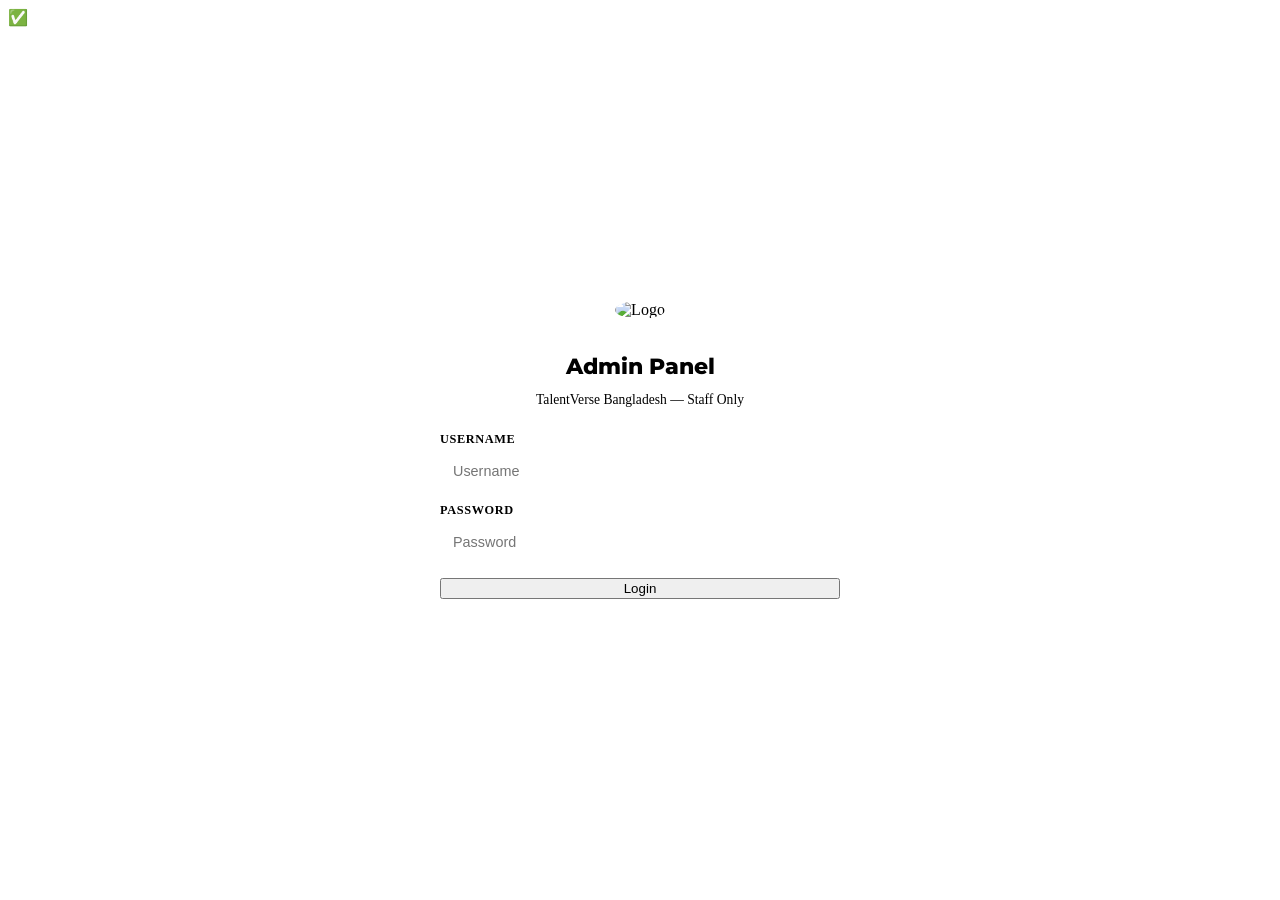
==== admin.html @ d0480eaf "Add files via upload" ====
<!DOCTYPE html>
<html lang="en">
<head>
<meta charset="UTF-8">
<meta name="viewport" content="width=device-width, initial-scale=1.0">
<title>Admin Panel — TalentVerse Bangladesh</title>
<link href="https://fonts.googleapis.com/css2?family=Montserrat:wght@400;600;700;800;900&family=Inter:wght@300;400;500;600;700&display=swap" rel="stylesheet">
<link rel="stylesheet" href="css/style.css">
<style>
/*===== ADMIN EXTRA CSS =====*/
#admin-wrap{position:fixed;inset:0;z-index:4000;display:flex;flex-direction:column;background:var(--bg)}
.adm-login{position:absolute;inset:0;z-index:5;display:flex;align-items:center;justify-content:center;background:radial-gradient(ellipse 70% 60% at 50% 40%,rgba(37,99,235,.12) 0%,transparent 70%),var(--bg)}
.adm-login.hidden{display:none}
.login-box{background:var(--card);border:1px solid var(--bdr2);border-radius:16px;padding:40px 36px;width:100%;max-width:400px;box-shadow:var(--glow);text-align:center}
@media(max-width:440px){.login-box{padding:28px 20px;margin:0 12px}}
.login-box img{width:68px;height:68px;border-radius:50%;object-fit:cover;border:3px solid var(--blue-br);margin-bottom:16px;background:#fff}
.login-box h2{font-family:Montserrat;font-size:1.35rem;font-weight:800;margin-bottom:5px}
.login-box .ls{color:var(--muted);font-size:.85rem;margin-bottom:24px}
.lbl{display:block;font-size:.77rem;font-weight:600;color:var(--muted);margin-bottom:6px;letter-spacing:.05em;text-align:left}
.inp{width:100%;background:var(--card2);border:1px solid var(--bdr);color:var(--txt);padding:10px 13px;border-radius:8px;font-size:.9rem;outline:none;transition:border-color .2s,box-shadow .2s;margin-bottom:14px}
.inp:focus{border-color:var(--blue-br);box-shadow:0 0 0 3px rgba(59,130,246,.13)}
.login-err{color:#f87171;font-size:.8rem;margin:-8px 0 10px;display:none;text-align:left}
.login-err.show{display:block}
.adm-shell{display:flex;flex:1;height:100%;overflow:hidden}
.adm-sb{width:220px;flex-shrink:0;background:var(--card);border-right:1px solid var(--bdr);display:flex;flex-direction:column;height:100%;overflow-y:auto;transition:transform .3s}
.adm-sb-head{padding:18px 16px 14px;border-bottom:1px solid var(--bdr);display:flex;align-items:center;gap:10px}
.adm-sb-head img{width:36px;height:36px;border-radius:50%;object-fit:cover;background:#fff}
.adm-sb-head span{font-family:Montserrat;font-size:.88rem;font-weight:800}
.adm-nav{flex:1;padding:14px 10px;overflow-y:auto}
.adm-ns{font-size:.62rem;letter-spacing:.15em;text-transform:uppercase;color:var(--muted);font-weight:700;padding:0 8px;margin:16px 0 5px}
.adm-ns:first-child{margin-top:0}
.adm-nb{display:flex;align-items:center;gap:9px;width:100%;background:none;border:none;color:var(--muted);padding:9px 10px;border-radius:7px;cursor:pointer;font-size:.85rem;font-weight:500;transition:background .15s,color .15s;text-align:left;white-space:nowrap}
.adm-nb:hover,.adm-nb.active{background:rgba(59,130,246,.1);color:var(--txt)}
.adm-nb.active{color:var(--blue-br)}
.adm-nb .ico{width:17px;text-align:center}
.adm-sb-footer{padding:14px 10px;border-top:1px solid var(--bdr);display:flex;gap:8px;flex-shrink:0}
.adm-sb-footer button{flex:1;background:none;border:1px solid var(--bdr);color:var(--muted);padding:8px 4px;border-radius:7px;cursor:pointer;font-size:.78rem;font-weight:600;transition:background .15s,color .15s}
.adm-sb-footer button:hover{background:rgba(59,130,246,.08);color:var(--txt)}
.adm-sb-footer .lb-btn:hover{background:rgba(239,68,68,.08);color:#f87171;border-color:rgba(239,68,68,.28)}
.sb-overlay{display:none;position:fixed;inset:0;z-index:4001;background:rgba(0,0,0,.5)}
.sb-overlay.open{display:block}
.adm-main{flex:1;overflow-y:auto;display:flex;flex-direction:column}
.adm-topbar{display:flex;align-items:center;gap:12px;padding:16px 20px;border-bottom:1px solid var(--bdr);background:var(--card);flex-shrink:0;flex-wrap:wrap}
.menu-toggle-btn{background:none;border:1px solid var(--bdr);color:var(--txt);padding:7px 10px;border-radius:7px;cursor:pointer;font-size:1rem;flex-shrink:0;display:none}
.adm-page-title{font-family:Montserrat;font-size:1.2rem;font-weight:800;flex:1}
.add-btn{background:linear-gradient(135deg,var(--blue),var(--blue-dk));color:#fff;border:none;padding:9px 18px;border-radius:7px;font-size:.83rem;font-weight:700;cursor:pointer;display:flex;align-items:center;gap:7px;box-shadow:var(--glow);transition:opacity .2s;white-space:nowrap;flex-shrink:0}
.add-btn:hover{opacity:.85}
.save-btn{background:linear-gradient(135deg,#16a34a,#15803d);color:#fff;border:none;padding:9px 18px;border-radius:7px;font-size:.83rem;font-weight:700;cursor:pointer;white-space:nowrap;flex-shrink:0}
.save-btn:hover{opacity:.85}
.adm-sec{display:none;padding:20px;flex:1}
.adm-sec.active{display:block}
.stats-row{display:grid;grid-template-columns:repeat(auto-fill,minmax(160px,1fr));gap:14px;margin-bottom:22px}
.stat-card{background:var(--card);border:1px solid var(--bdr);border-radius:var(--r2);padding:18px}
.stat-card .sl{font-size:.68rem;color:var(--muted);text-transform:uppercase;letter-spacing:.1em;font-weight:600;margin-bottom:7px}
.stat-card .sv{font-family:Montserrat;font-size:1.9rem;font-weight:800;color:var(--blue-br)}
.tbl-wrap{background:var(--card);border:1px solid var(--bdr);border-radius:var(--r);overflow:hidden;overflow-x:auto}
.tbl{width:100%;border-collapse:collapse;min-width:500px}
.tbl th{background:var(--card2);color:var(--muted);font-size:.68rem;font-weight:700;letter-spacing:.1em;text-transform:uppercase;padding:11px 14px;text-align:left;border-bottom:1px solid var(--bdr);white-space:nowrap}
.tbl td{padding:13px 14px;border-bottom:1px solid var(--bdr);font-size:.85rem;color:var(--txt);vertical-align:middle}
.tbl tr:last-child td{border-bottom:none}
.tbl tr:hover td{background:rgba(59,130,246,.03)}
.thumb{width:46px;height:34px;object-fit:cover;border-radius:5px;border:1px solid var(--bdr)}
.tbl-acts{display:flex;gap:7px}
.tbl-acts button{background:none;border:1px solid var(--bdr);color:var(--muted);padding:5px 11px;border-radius:5px;cursor:pointer;font-size:.75rem;font-weight:600;transition:background .15s,color .15s;white-space:nowrap}
.tbl-acts .e-btn:hover{background:rgba(59,130,246,.1);color:var(--blue-br);border-color:var(--bdr2)}
.tbl-acts .d-btn:hover{background:rgba(239,68,68,.1);color:#f87171;border-color:rgba(239,68,68,.28)}
.bs{padding:3px 9px;border-radius:4px;font-size:.68rem;font-weight:700;letter-spacing:.05em}
.bs-active{background:rgba(34,197,94,.14);color:#4ade80;border:1px solid rgba(34,197,94,.22)}
.bs-upcoming{background:rgba(59,130,246,.14);color:#60a5fa;border:1px solid rgba(59,130,246,.22)}
.bs-past{background:rgba(107,114,128,.14);color:#9ca3af;border:1px solid rgba(107,114,128,.18)}
.empty-row td{text-align:center;color:var(--muted);padding:32px!important}
.he-grid{display:grid;grid-template-columns:1fr 1fr;gap:20px}
@media(max-width:640px){.he-grid{grid-template-columns:1fr}}
.set-wrap{max-width:480px}
.fm-ov{position:fixed;inset:0;z-index:6000;background:rgba(0,0,0,.8);backdrop-filter:blur(6px);display:flex;align-items:center;justify-content:center;padding:16px;opacity:0;pointer-events:none;transition:opacity .2s}
.fm-ov.open{opacity:1;pointer-events:all}
.fm{background:var(--card);border:1px solid var(--bdr2);border-radius:15px;width:100%;max-width:620px;max-height:93vh;overflow-y:auto;transform:translateY(18px);transition:transform .2s;padding:28px}
@media(max-width:500px){.fm{padding:18px 14px;border-radius:10px}}
.fm-ov.open .fm{transform:translateY(0)}
.fm-head{display:flex;align-items:center;justify-content:space-between;margin-bottom:20px}
.fm-head h3{font-family:Montserrat;font-size:1.1rem;font-weight:800}
.fm-head button{background:none;border:none;color:var(--muted);font-size:1.25rem;cursor:pointer;line-height:1}
.f-row{display:grid;grid-template-columns:1fr 1fr;gap:14px}
@media(max-width:460px){.f-row{grid-template-columns:1fr}}
.fg{margin-bottom:15px}
.fg label{display:block;font-size:.76rem;font-weight:600;color:var(--muted);margin-bottom:6px;letter-spacing:.04em}
.fi{width:100%;background:var(--card2);border:1px solid var(--bdr);color:var(--txt);padding:10px 13px;border-radius:8px;font-size:.88rem;outline:none;transition:border-color .2s,box-shadow .2s}
.fi:focus{border-color:var(--blue-br);box-shadow:0 0 0 3px rgba(59,130,246,.12)}
textarea.fi{min-height:90px;resize:vertical}
select.fi{cursor:pointer}
.fm-foot{display:flex;gap:10px;justify-content:flex-end;margin-top:20px}
.fc-btn{background:none;border:1px solid var(--bdr);color:var(--muted);padding:10px 20px;border-radius:8px;font-size:.87rem;font-weight:600;cursor:pointer;transition:background .15s}
.fc-btn:hover{background:rgba(255,255,255,.04);color:var(--txt)}
.fs-btn{background:linear-gradient(135deg,var(--blue),var(--blue-dk));color:#fff;border:none;padding:10px 26px;border-radius:8px;font-size:.87rem;font-weight:700;cursor:pointer}
.up-area{border:2px dashed var(--bdr2);border-radius:9px;padding:22px;text-align:center;cursor:pointer;transition:background .2s,border-color .2s;background:rgba(59,130,246,.03)}
.up-area:hover{background:rgba(59,130,246,.07);border-color:var(--blue-br)}
.up-area .up-ico{font-size:2rem;margin-bottom:6px}
.up-area p{font-size:.82rem;color:var(--muted)}
.up-prev{margin-top:12px}
.up-prev img,.up-prev video{max-height:110px;border-radius:7px;border:1px solid var(--bdr)}
@media(max-width:700px){
  .adm-sb{position:fixed;left:0;top:0;bottom:0;z-index:4002;transform:translateX(-100%);width:220px}
  .adm-sb.open{transform:translateX(0)}
  .menu-toggle-btn{display:block}
  .adm-sec{padding:14px}
  .adm-topbar{padding:12px 14px}
}
@media(min-width:701px){.sb-overlay{display:none!important}}
</style>
</head>
<body>

<div id="admin-wrap">

  <!-- LOGIN -->
  <div class="adm-login" id="adm-login">
    <div class="login-box">
      <img src="assets/logo.jpg" alt="Logo">
      <h2>Admin Panel</h2>
      <p class="ls">TalentVerse Bangladesh — Staff Only</p>
      <label class="lbl">USERNAME</label>
      <input class="inp" type="text" id="lu" placeholder="Username"
        onkeydown="if(event.key==='Enter')doLogin()">
      <label class="lbl">PASSWORD</label>
      <input class="inp" type="password" id="lp" placeholder="Password"
        onkeydown="if(event.key==='Enter')doLogin()">
      <div class="login-err" id="lerr">Incorrect username or password.</div>
      <button class="btn-pri" style="width:100%;margin-top:4px;" onclick="doLogin()">
        Login
      </button>
    </div>
  </div>

  <!-- SHELL -->
  <div class="adm-shell" id="adm-shell" style="display:none;">

    <!-- Sidebar Overlay -->
    <div class="sb-overlay" id="sb-ov" onclick="closeSidebar()"></div>

    <!-- Sidebar -->
    <div class="adm-sb" id="adm-sb">
      <div class="adm-sb-head">
        <img src="assets/logo.jpg" alt="Logo">
        <span>TalentVerse</span>
      </div>
      <nav class="adm-nav">
        <div class="adm-ns">Overview</div>
        <button class="adm-nb active" data-sec="dash" onclick="goSec(this)">
          <span class="ico">📊</span>Dashboard
        </button>
        <div class="adm-ns">Content</div>
        <button class="adm-nb" data-sec="home-ed" onclick="goSec(this)">
          <span class="ico">🏠</span>Home Page
        </button>
        <button class="adm-nb" data-sec="olymp-adm" onclick="goSec(this)">
          <span class="ico">🏆</span>Olympiads
        </button>
        <button class="adm-nb" data-sec="gal-adm" onclick="goSec(this)">
          <span class="ico">📷</span>Gallery
        </button>
        <button class="adm-nb" data-sec="news-adm" onclick="goSec(this)">
          <span class="ico">📰</span>News
        </button>
        <div class="adm-ns">Settings</div>
        <button class="adm-nb" data-sec="set-adm" onclick="goSec(this)">
          <span class="ico">⚙️</span>Settings
        </button>
      </nav>
      <div class="adm-sb-footer">
        <button onclick="closeAdmin()">← Site</button>
        <button class="lb-btn" onclick="doLogout()">Logout</button>
      </div>
    </div>

    <!-- Main -->
    <div class="adm-main">

      <!-- Topbar -->
      <div class="adm-topbar" id="adm-topbar">
        <button class="menu-toggle-btn" onclick="openSidebar()">☰</button>
        <span class="adm-page-title" id="adm-ptitle">Dashboard</span>
        <div id="adm-topbar-actions"></div>
      </div>

      <!-- DASHBOARD -->
      <div class="adm-sec active" id="dash">
        <div class="stats-row" id="db-stats"></div>
        <div class="tbl-wrap">
          <table class="tbl">
            <thead>
              <tr>
                <th>Recent Olympiads</th>
                <th>Status</th>
                <th>Date</th>
              </tr>
            </thead>
            <tbody id="db-recent"></tbody>
          </table>
        </div>
      </div>

      <!-- HOME EDITOR -->
      <div class="adm-sec" id="home-ed">
        <div class="he-grid">
          <div>
            <div class="fg"><label>Hero Badge Text</label><input class="fi" id="he-badge" placeholder="Bangladesh's Premier Olympiad Hub"></div>
            <div class="fg"><label>Hero Title — wrap blue text in [brackets]</label><input class="fi" id="he-title" placeholder="Where [Talent] Meets Opportunity"></div>
            <div class="fg"><label>Hero Subtitle</label><textarea class="fi" id="he-sub"></textarea></div>
            <div class="fg"><label>Button 1 Text</label><input class="fi" id="he-b1" placeholder="Explore Olympiads"></div>
            <div class="fg"><label>Button 2 Text</label><input class="fi" id="he-b2" placeholder="Learn More"></div>
            <div class="fg"><label>Olympiads Section Description</label><textarea class="fi" id="he-odesc"></textarea></div>
          </div>
          <div>
            <div class="fg"><label>Stat 1 Number</label><input class="fi" id="he-s1n" placeholder="50+"></div>
            <div class="fg"><label>Stat 1 Label</label><input class="fi" id="he-s1l" placeholder="Olympiads Listed"></div>
            <div class="fg"><label>Stat 2 Number</label><input class="fi" id="he-s2n" placeholder="10K+"></div>
            <div class="fg"><label>Stat 2 Label</label><input class="fi" id="he-s2l" placeholder="Students Reached"></div>
            <div class="fg"><label>Stat 3 Number</label><input class="fi" id="he-s3n" placeholder="64"></div>
            <div class="fg"><label>Stat 3 Label</label><input class="fi" id="he-s3l" placeholder="Districts Covered"></div>
            <div class="fg"><label>About Quote</label><textarea class="fi" id="he-quote"></textarea></div>
            <div class="fg"><label>Footer Description</label><textarea class="fi" id="he-fdesc"></textarea></div>
            <div class="fg"><label>Footer Email</label><input class="fi" id="he-femail" placeholder="info@talentversebd.org"></div>
            <div class="fg"><label>Footer Phone</label><input class="fi" id="he-fphone" placeholder="+880 1700-000000"></div>
            <div class="fg"><label>Footer Address</label><input class="fi" id="he-faddr" placeholder="Dhaka, Bangladesh"></div>
          </div>
        </div>
      </div>

      <!-- OLYMPIADS -->
      <div class="adm-sec" id="olymp-adm">
        <div class="tbl-wrap">
          <table class="tbl">
            <thead>
              <tr>
                <th>Image</th>
                <th>Title</th>
                <th>Category</th>
                <th>Date</th>
                <th>Status</th>
                <th>Actions</th>
              </tr>
            </thead>
            <tbody id="otbl"></tbody>
          </table>
        </div>
      </div>

      <!-- GALLERY -->
      <div class="adm-sec" id="gal-adm">
        <div class="tbl-wrap">
          <table class="tbl">
            <thead>
              <tr>
                <th>Preview</th>
                <th>Caption</th>
                <th>Type</th>
                <th>Actions</th>
              </tr>
            </thead>
            <tbody id="gtbl"></tbody>
          </table>
        </div>
      </div>

      <!-- NEWS -->
      <div class="adm-sec" id="news-adm">
        <div class="tbl-wrap">
          <table class="tbl">
            <thead>
              <tr>
                <th>Headline</th>
                <th>Date</th>
                <th>Actions</th>
              </tr>
            </thead>
            <tbody id="ntbl"></tbody>
          </table>
        </div>
      </div>

      <!-- SETTINGS -->
      <div class="adm-sec" id="set-adm">
        <div class="set-wrap">
          <div class="fg">
            <label>Admin Username</label>
            <input class="fi" id="set-u" placeholder="admin">
          </div>
          <div class="fg">
            <label>New Password (leave blank to keep current)</label>
            <input class="fi" type="password" id="set-p" placeholder="••••••••">
          </div>
          <div class="fg" style="margin-top:20px;padding-top:20px;border-top:1px solid var(--bdr);">
            <label style="color:#f87171;">Danger Zone</label>
            <button onclick="resetState()"
              style="background:rgba(239,68,68,.1);border:1px solid rgba(239,68,68,.3);color:#f87171;padding:10px 18px;border-radius:8px;cursor:pointer;font-size:.85rem;font-weight:600;margin-top:8px;">
              🗑️ Reset All Data
            </button>
          </div>
        </div>
      </div>

    </div><!-- adm-main -->
  </div><!-- adm-shell -->
</div><!-- admin-wrap -->

<!-- OLYMPIAD FORM -->
<div class="fm-ov" id="ofm" onclick="if(event.target===this)closeFM('ofm')">
  <div class="fm">
    <div class="fm-head">
      <h3 id="ofm-title">Add Olympiad</h3>
      <button onclick="closeFM('ofm')">✕</button>
    </div>
    <input type="hidden" id="of-eid">
    <div class="fg"><label>Title *</label><input class="fi" id="of-t" placeholder="e.g. Bangladesh Mathematical Olympiad 2026"></div>
    <div class="f-row">
      <div class="fg">
        <label>Category</label>
        <select class="fi" id="of-cat">
          <option>Mathematics</option>
          <option>Science</option>
          <option>Physics</option>
          <option>Chemistry</option>
          <option>Biology</option>
          <option>Astronomy</option>
          <option>Informatics/CS</option>
          <option>English</option>
          <option>General Knowledge</option>
          <option>Other</option>
        </select>
      </div>
      <div class="fg">
        <label>Status</label>
        <select class="fi" id="of-st">
          <option value="upcoming">Upcoming</option>
          <option value="active">Active</option>
          <option value="past">Past</option>
        </select>
      </div>
    </div>
    <div class="f-row">
      <div class="fg"><label>Event Date</label><input class="fi" type="date" id="of-dt"></div>
      <div class="fg"><label>Registration Deadline</label><input class="fi" type="date" id="of-rd"></div>
    </div>
    <div class="f-row">
      <div class="fg"><label>Venue</label><input class="fi" id="of-v" placeholder="e.g. Dhaka University"></div>
      <div class="fg"><label>Prize / Award</label><input class="fi" id="of-pr" placeholder="e.g. BDT 50,000 + Trophy"></div>
    </div>
    <div class="f-row">
      <div class="fg"><label>Eligibility</label><input class="fi" id="of-el" placeholder="e.g. Class 6–12"></div>
      <div class="fg"><label>Registration Fee</label><input class="fi" id="of-fe" placeholder="e.g. Free / BDT 200"></div>
    </div>
    <div class="fg"><label>Registration Link</label><input class="fi" id="of-rl" placeholder="https://..."></div>
    <div class="fg"><label>Short Description *</label><textarea class="fi" id="of-ds" placeholder="Brief summary shown on the card..."></textarea></div>
    <div class="fg"><label>Full Description</label><textarea class="fi" style="min-height:130px" id="of-fd" placeholder="Complete details, rules, schedule..."></textarea></div>
    <div class="fg">
      <label>Cover Image — paste URL or upload</label>
      <input class="fi" id="of-iu" placeholder="https://..." style="margin-bottom:10px;">
      <div class="up-area" onclick="document.getElementById('of-if').click()">
        <div class="up-ico">🖼️</div>
        <p>Tap to upload image from device</p>
        <input type="file" id="of-if" accept="image/*" style="display:none" onchange="prevOImg(this)">
      </div>
      <div class="up-prev" id="of-iprev"></div>
    </div>
    <div class="fm-foot">
      <button class="fc-btn" onclick="closeFM('ofm')">Cancel</button>
      <button class="fs-btn" onclick="saveOlympiad()">Save Olympiad</button>
    </div>
  </div>
</div>

<!-- GALLERY FORM -->
<div class="fm-ov" id="gfm" onclick="if(event.target===this)closeFM('gfm')">
  <div class="fm">
    <div class="fm-head">
      <h3 id="gfm-title">Add Media</h3>
      <button onclick="closeFM('gfm')">✕</button>
    </div>
    <input type="hidden" id="gf-eid">
    <div class="fg"><label>Caption</label><input class="fi" id="gf-cap" placeholder="Describe this photo/video..."></div>
    <div class="fg">
      <label>Type</label>
      <select class="fi" id="gf-type">
        <option value="image">Image</option>
        <option value="video">Video</option>
      </select>
    </div>
    <div class="fg"><label>URL (or upload below)</label><input class="fi" id="gf-url" placeholder="https://..."></div>
    <div class="fg">
      <label>Upload File</label>
      <div class="up-area" onclick="document.getElementById('gf-file').click()">
        <div class="up-ico">📁</div>
        <p>Tap to upload image or video from device</p>
        <input type="file" id="gf-file" accept="image/*,video/*" style="display:none" onchange="prevGFile(this)">
      </div>
      <div class="up-prev" id="gf-prev"></div>
    </div>
    <div class="fm-foot">
      <button class="fc-btn" onclick="closeFM('gfm')">Cancel</button>
      <button class="fs-btn" onclick="saveGallery()">Save Media</button>
    </div>
  </div>
</div>

<!-- NEWS FORM -->
<div class="fm-ov" id="nfm" onclick="if(event.target===this)closeFM('nfm')">
  <div class="fm">
    <div class="fm-head">
      <h3 id="nfm-title">Add News</h3>
      <button onclick="closeFM('nfm')">✕</button>
    </div>
    <input type="hidden" id="nf-eid">
    <div class="fg"><label>Headline *</label><input class="fi" id="nf-t" placeholder="News headline..."></div>
    <div class="fg"><label>Date</label><input class="fi" type="date" id="nf-d"></div>
    <div class="fg"><label>Body *</label><textarea class="fi" style="min-height:120px" id="nf-b" placeholder="Full news content..."></textarea></div>
    <div class="fm-foot">
      <button class="fc-btn" onclick="closeFM('nfm')">Cancel</button>
      <button class="fs-btn" onclick="saveNews()">Save News</button>
    </div>
  </div>
</div>

<!-- TOAST -->
<div class="toast" id="toast">
  <span id="t-ico">✅</span>
  <span class="toast-msg" id="t-msg"></span>
</div>

<!-- SCRIPTS -->
<script src="js/data.js"></script>
<script src="js/render.js"></script>
<script src="js/admin.js"></script>
<script src="js/main.js"></script>
<script>
  // Init admin page
  document.addEventListener('DOMContentLoaded', () => {
    checkAdminAuth();
  });
</script>

</body>
</html>
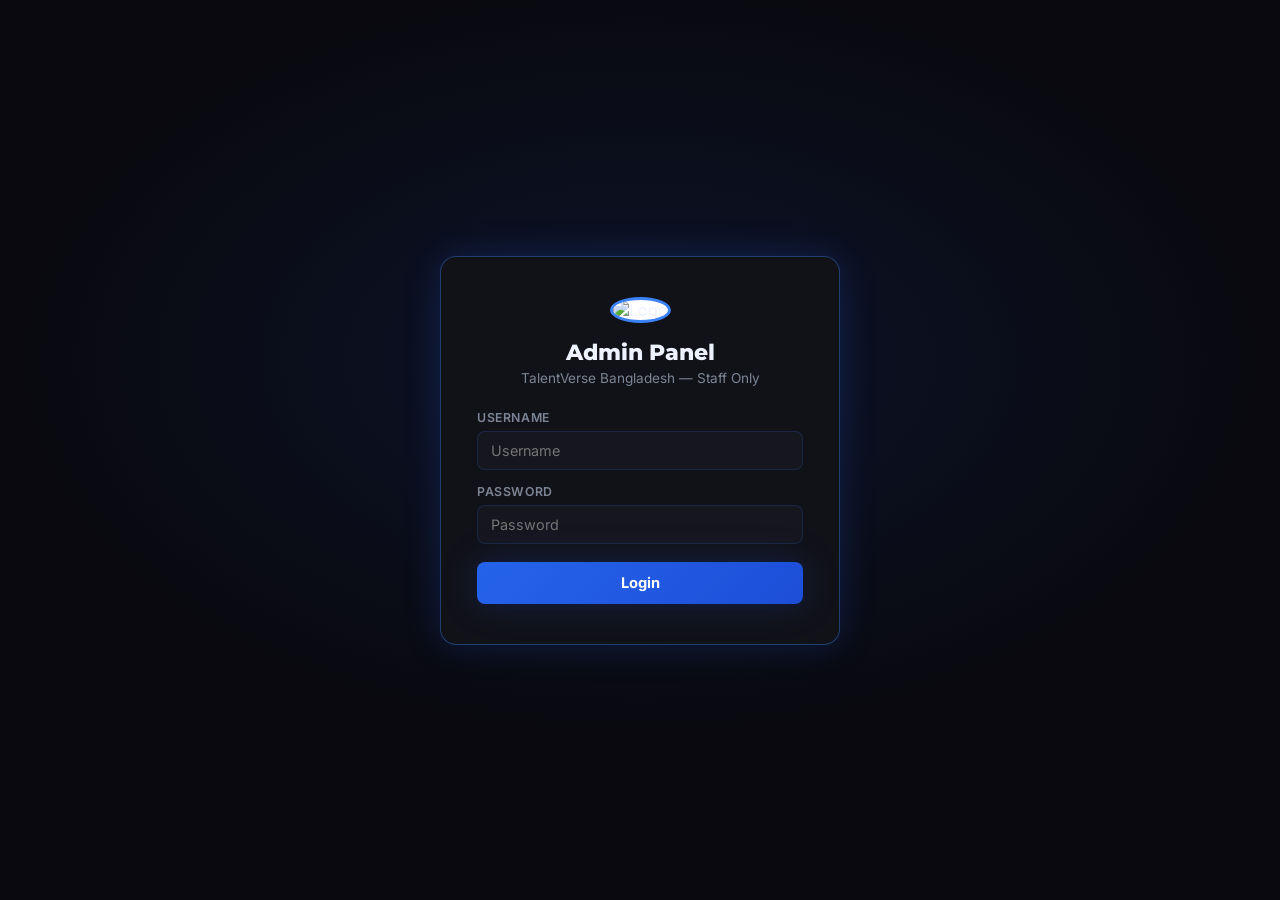
==== commit 898fdb25: "Update admin.html" ====
--- a/admin.html
+++ b/admin.html
@@ -5,9 +5,8 @@
 <meta name="viewport" content="width=device-width, initial-scale=1.0">
 <title>Admin Panel — TalentVerse Bangladesh</title>
 <link href="https://fonts.googleapis.com/css2?family=Montserrat:wght@400;600;700;800;900&family=Inter:wght@300;400;500;600;700&display=swap" rel="stylesheet">
-<link rel="stylesheet" href="css/style.css">
+<link rel="stylesheet" href="style.css">
 <style>
-/*===== ADMIN EXTRA CSS =====*/
 #admin-wrap{position:fixed;inset:0;z-index:4000;display:flex;flex-direction:column;background:var(--bg)}
 .adm-login{position:absolute;inset:0;z-index:5;display:flex;align-items:center;justify-content:center;background:radial-gradient(ellipse 70% 60% at 50% 40%,rgba(37,99,235,.12) 0%,transparent 70%),var(--bg)}
 .adm-login.hidden{display:none}
@@ -115,7 +114,7 @@
   <!-- LOGIN -->
   <div class="adm-login" id="adm-login">
     <div class="login-box">
-      <img src="assets/logo.jpg" alt="Logo">
+      <img src="logo.jpg" alt="Logo">
       <h2>Admin Panel</h2>
       <p class="ls">TalentVerse Bangladesh — Staff Only</p>
       <label class="lbl">USERNAME</label>
@@ -140,7 +139,7 @@
     <!-- Sidebar -->
     <div class="adm-sb" id="adm-sb">
       <div class="adm-sb-head">
-        <img src="assets/logo.jpg" alt="Logo">
+        <img src="logo.jpg" alt="Logo">
         <span>TalentVerse</span>
       </div>
       <nav class="adm-nav">
@@ -427,16 +426,15 @@
 </div>
 
 <!-- SCRIPTS -->
-<script src="js/data.js"></script>
-<script src="js/render.js"></script>
-<script src="js/admin.js"></script>
-<script src="js/main.js"></script>
+<script src="data.js"></script>
+<script src="render.js"></script>
+<script src="admin.js"></script>
+<script src="main.js"></script>
 <script>
-  // Init admin page
   document.addEventListener('DOMContentLoaded', () => {
     checkAdminAuth();
   });
 </script>
 
 </body>
-</html>+</html>
--- a/style.css
+++ b/style.css
@@ -0,0 +1,215 @@
+/*===== RESET & ROOT =====*/
+*,*::before,*::after{box-sizing:border-box;margin:0;padding:0}
+html{scroll-behavior:smooth}
+:root{
+  --blue:#2563eb;--blue-br:#3b82f6;--blue-dk:#1d4ed8;
+  --bg:#09090f;--card:#111118;--card2:#16161f;
+  --bdr:rgba(59,130,246,.16);--bdr2:rgba(59,130,246,.4);
+  --txt:#eef2ff;--muted:#7c8594;--lblue:#93c5fd;
+  --glow:0 0 36px rgba(37,99,235,.22);
+  --r:12px;--r2:8px;
+}
+body{font-family:'Inter',sans-serif;background:var(--bg);color:var(--txt);min-height:100vh;overflow-x:hidden}
+::-webkit-scrollbar{width:5px}::-webkit-scrollbar-track{background:var(--bg)}::-webkit-scrollbar-thumb{background:var(--blue);border-radius:3px}
+img{max-width:100%}
+button,input,select,textarea{font-family:inherit}
+
+/*===== HEADER =====*/
+#site-header{
+  position:fixed;top:0;left:0;right:0;z-index:900;
+  height:64px;padding:0 20px;
+  display:flex;align-items:center;justify-content:space-between;gap:12px;
+  background:rgba(9,9,15,.92);backdrop-filter:blur(18px);
+  border-bottom:1px solid var(--bdr);
+  transition:box-shadow .3s;
+}
+#site-header.scrolled{box-shadow:0 2px 28px rgba(37,99,235,.18)}
+.h-logo{display:flex;align-items:center;gap:10px;text-decoration:none;flex-shrink:0}
+.h-logo-img{width:44px;height:44px;border-radius:50%;object-fit:cover;border:2px solid var(--blue-br);box-shadow:0 0 12px rgba(59,130,246,.3);background:#fff}
+.h-logo-text .name{font-family:Montserrat;font-weight:800;font-size:1rem;color:var(--txt)}
+.h-logo-text .name span{color:var(--blue-br)}
+.h-logo-text .sub{font-size:.6rem;letter-spacing:.18em;color:var(--lblue);text-transform:uppercase;font-weight:600}
+.h-nav{display:flex;align-items:center;gap:4px}
+.h-nav a{color:var(--muted);text-decoration:none;font-size:.85rem;font-weight:500;padding:6px 12px;border-radius:6px;transition:color .2s,background .2s;white-space:nowrap}
+.h-nav a:hover,.h-nav a.active{color:var(--txt);background:rgba(59,130,246,.1)}
+.h-nav a.active{color:var(--blue-br)}
+.h-admin-btn{background:linear-gradient(135deg,var(--blue),var(--blue-dk));color:#fff;border:none;padding:8px 16px;border-radius:7px;font-size:.83rem;font-weight:700;cursor:pointer;white-space:nowrap;transition:opacity .2s}
+.h-admin-btn:hover{opacity:.85}
+.hamburger{display:none;flex-direction:column;gap:5px;background:none;border:none;cursor:pointer;padding:6px;flex-shrink:0}
+.hamburger span{display:block;width:22px;height:2px;background:var(--txt);border-radius:2px;transition:.3s}
+
+/*===== MOBILE NAV =====*/
+@media(max-width:700px){
+  .h-nav{
+    display:none;position:fixed;top:64px;left:0;right:0;
+    flex-direction:column;align-items:stretch;
+    background:rgba(9,9,15,.98);border-bottom:1px solid var(--bdr);
+    padding:12px;gap:4px;z-index:899;
+  }
+  .h-nav.open{display:flex}
+  .h-nav a{padding:12px 16px;font-size:.92rem}
+  .h-admin-btn{margin:4px 0;padding:12px 16px;text-align:center}
+  .hamburger{display:flex}
+}
+
+/*===== PAGE HEADER =====*/
+.page-header{
+  padding:120px 20px 60px;
+  text-align:center;
+  background:radial-gradient(ellipse 80% 55% at 50% 20%,rgba(37,99,235,.13) 0%,transparent 70%);
+  position:relative;
+}
+.page-header h1{font-family:Montserrat;font-size:clamp(2rem,5vw,3.5rem);font-weight:900;margin-bottom:14px}
+.page-header h1 span{color:var(--blue-br)}
+.page-header p{color:var(--muted);font-size:1rem;max-width:520px;margin:0 auto}
+
+/*===== HERO =====*/
+#hero{
+  min-height:100vh;display:flex;align-items:center;justify-content:center;
+  text-align:center;padding:90px 20px 60px;position:relative;overflow:hidden;
+}
+.hero-bg{position:absolute;inset:0;background:
+  radial-gradient(ellipse 80% 55% at 50% 20%,rgba(37,99,235,.13) 0%,transparent 70%),
+  radial-gradient(ellipse 50% 50% at 80% 80%,rgba(59,130,246,.06) 0%,transparent 60%);}
+.hero-grid{position:absolute;inset:0;background-image:
+  linear-gradient(rgba(59,130,246,.04) 1px,transparent 1px),
+  linear-gradient(90deg,rgba(59,130,246,.04) 1px,transparent 1px);
+  background-size:48px 48px;}
+.hero-c{position:relative;z-index:1;max-width:760px;width:100%}
+.hero-badge{display:inline-flex;align-items:center;gap:8px;background:rgba(37,99,235,.11);border:1px solid var(--bdr2);padding:6px 16px;border-radius:50px;font-size:.73rem;font-weight:700;letter-spacing:.1em;color:var(--lblue);text-transform:uppercase;margin-bottom:24px}
+.hero-dot{width:6px;height:6px;border-radius:50%;background:var(--blue-br);animation:pulse 2s infinite}
+@keyframes pulse{0%,100%{opacity:1;transform:scale(1)}50%{opacity:.5;transform:scale(1.5)}}
+.hero-title{font-family:Montserrat;font-size:clamp(2.2rem,6vw,4rem);font-weight:900;line-height:1.07;margin-bottom:18px;letter-spacing:-.02em}
+.hero-title span{color:var(--blue-br)}
+.hero-sub{font-size:clamp(.95rem,2vw,1.12rem);color:var(--muted);max-width:520px;margin:0 auto 32px;line-height:1.75}
+.hero-btns{display:flex;gap:12px;justify-content:center;flex-wrap:wrap}
+.btn-pri{background:linear-gradient(135deg,var(--blue),var(--blue-dk));color:#fff;text-decoration:none;padding:12px 28px;border-radius:8px;font-weight:700;font-size:.92rem;border:none;cursor:pointer;box-shadow:var(--glow);transition:transform .15s,box-shadow .2s}
+.btn-pri:hover{transform:translateY(-2px);box-shadow:0 0 48px rgba(37,99,235,.42)}
+.btn-out{background:transparent;color:var(--txt);border:1.5px solid var(--bdr2);padding:12px 28px;border-radius:8px;font-weight:600;font-size:.92rem;text-decoration:none;cursor:pointer;transition:background .2s,border-color .2s}
+.btn-out:hover{background:rgba(59,130,246,.08);border-color:var(--blue-br)}
+.hero-stats{display:flex;gap:36px;justify-content:center;margin-top:52px;flex-wrap:wrap}
+.h-stat .num{font-family:Montserrat;font-size:2rem;font-weight:800;color:var(--blue-br);display:block}
+.h-stat .lbl{font-size:.72rem;color:var(--muted);letter-spacing:.08em;text-transform:uppercase}
+
+/*===== SECTIONS =====*/
+.section{padding:80px 20px}
+@media(max-width:600px){.section{padding:56px 16px}}
+.sec-hd{text-align:center;margin-bottom:48px}
+.eyebrow{display:inline-block;font-size:.7rem;font-weight:700;letter-spacing:.2em;text-transform:uppercase;color:var(--blue-br);margin-bottom:10px}
+.sec-title{font-family:Montserrat;font-size:clamp(1.5rem,3.5vw,2.3rem);font-weight:800;line-height:1.15}
+.sec-title span{color:var(--blue-br)}
+.sec-desc{margin-top:12px;color:var(--muted);font-size:.95rem;max-width:520px;margin-left:auto;margin-right:auto;line-height:1.7}
+.divider{width:48px;height:3px;border-radius:2px;background:linear-gradient(90deg,var(--blue),var(--blue-br));margin:14px auto 0}
+
+/*===== OLYMPIAD CARDS =====*/
+.olympiad-grid{display:grid;grid-template-columns:repeat(auto-fill,minmax(290px,1fr));gap:20px}
+.o-card{background:var(--card);border:1px solid var(--bdr);border-radius:var(--r);overflow:hidden;cursor:pointer;transition:transform .2s,box-shadow .2s,border-color .2s;position:relative}
+.o-card:hover{transform:translateY(-4px);box-shadow:0 8px 36px rgba(37,99,235,.2);border-color:var(--bdr2)}
+.o-card-img{width:100%;height:190px;object-fit:cover;display:block;background:var(--card2)}
+.o-card-noimg{width:100%;height:190px;background:linear-gradient(135deg,var(--card2),#1a1a2e);display:flex;align-items:center;justify-content:center;font-size:3.5rem}
+.o-card-badge{position:absolute;top:10px;left:10px;background:rgba(37,99,235,.85);color:#fff;font-size:.68rem;font-weight:700;letter-spacing:.1em;padding:3px 9px;border-radius:4px;text-transform:uppercase;backdrop-filter:blur(4px)}
+.o-card-body{padding:18px}
+.o-card-title{font-family:Montserrat;font-size:1rem;font-weight:700;color:var(--txt);margin-bottom:8px;line-height:1.3}
+.o-chips{display:flex;flex-wrap:wrap;gap:6px;margin-bottom:10px}
+.chip{display:inline-flex;align-items:center;gap:4px;background:rgba(59,130,246,.08);border:1px solid var(--bdr);padding:3px 9px;border-radius:4px;font-size:.69rem;font-weight:500;color:var(--lblue)}
+.o-card-desc{font-size:.83rem;color:var(--muted);line-height:1.6;display:-webkit-box;-webkit-line-clamp:3;-webkit-box-orient:vertical;overflow:hidden}
+.rm-btn{display:inline-flex;align-items:center;gap:5px;margin-top:12px;color:var(--blue-br);font-size:.8rem;font-weight:600;background:none;border:none;cursor:pointer;padding:0;transition:gap .2s}
+.rm-btn:hover{gap:9px}
+.rm-btn::after{content:"→"}
+.empty-state{grid-column:1/-1;text-align:center;padding:56px 20px;color:var(--muted)}
+.empty-state .ei{font-size:2.8rem;margin-bottom:10px}
+
+/*===== ABOUT =====*/
+#about{background:var(--card2);border-top:1px solid var(--bdr);border-bottom:1px solid var(--bdr)}
+.about-grid{display:grid;grid-template-columns:1fr 1fr;gap:52px;align-items:center}
+@media(max-width:720px){.about-grid{grid-template-columns:1fr;gap:32px}}
+.at .sec-title{text-align:left}.at .eyebrow{display:block;text-align:left}.at .divider{margin-left:0}
+.at p{color:var(--muted);line-height:1.8;margin-top:16px;font-size:.93rem}
+.about-feats{display:grid;grid-template-columns:1fr 1fr;gap:12px;margin-top:24px}
+@media(max-width:400px){.about-feats{grid-template-columns:1fr}}
+.af{background:var(--card);border:1px solid var(--bdr);border-radius:var(--r2);padding:14px;display:flex;align-items:flex-start;gap:10px}
+.af-icon{width:34px;height:34px;border-radius:7px;background:rgba(37,99,235,.14);border:1px solid var(--bdr2);display:flex;align-items:center;justify-content:center;font-size:.95rem;flex-shrink:0}
+.af h4{font-size:.82rem;font-weight:700;color:var(--txt);margin-bottom:3px}
+.af p{font-size:.75rem;color:var(--muted);line-height:1.45;margin:0}
+.about-vis{background:var(--card);border:1px solid var(--bdr);border-radius:var(--r);padding:28px;display:flex;flex-direction:column;gap:18px;box-shadow:var(--glow)}
+.av-logo{width:88px;height:88px;border-radius:50%;object-fit:cover;border:3px solid var(--blue-br);box-shadow:0 0 28px rgba(59,130,246,.32);margin:0 auto;display:block;background:#fff}
+.av-name{text-align:center;font-family:Montserrat;font-size:1.1rem;font-weight:800}
+.av-name span{color:var(--blue-br)}
+.av-quote{text-align:center;font-style:italic;font-size:.87rem;color:var(--muted);border-top:1px solid var(--bdr);padding-top:14px;line-height:1.6}
+
+/*===== GALLERY =====*/
+.gallery-grid{display:grid;grid-template-columns:repeat(auto-fill,minmax(200px,1fr));gap:12px}
+.g-item{border-radius:var(--r2);overflow:hidden;border:1px solid var(--bdr);aspect-ratio:4/3;cursor:pointer;transition:transform .2s,box-shadow .2s;position:relative;background:var(--card2)}
+.g-item:hover{transform:scale(1.03);box-shadow:0 4px 22px rgba(37,99,235,.2)}
+.g-item img,.g-item video{width:100%;height:100%;object-fit:cover;display:block}
+.g-caption{position:absolute;bottom:0;left:0;right:0;background:linear-gradient(transparent,rgba(0,0,0,.8));padding:20px 10px 8px;font-size:.72rem;color:#fff;font-weight:500}
+.g-vid-badge{position:absolute;top:8px;right:8px;background:rgba(0,0,0,.6);border-radius:4px;padding:2px 6px;font-size:.62rem;color:#fff;backdrop-filter:blur(4px)}
+
+/*===== NEWS =====*/
+.news-grid{display:grid;grid-template-columns:repeat(auto-fill,minmax(270px,1fr));gap:20px}
+.n-card{background:var(--card);border:1px solid var(--bdr);border-radius:var(--r);padding:22px;transition:border-color .2s,box-shadow .2s}
+.n-card:hover{border-color:var(--bdr2);box-shadow:var(--glow)}
+.n-date{font-size:.7rem;color:var(--blue-br);font-weight:600;letter-spacing:.05em;margin-bottom:8px}
+.n-title{font-family:Montserrat;font-size:.97rem;font-weight:700;line-height:1.35;margin-bottom:10px}
+.n-body{font-size:.83rem;color:var(--muted);line-height:1.65}
+
+/*===== CONTACT =====*/
+.contact-grid{display:grid;grid-template-columns:1fr 1fr;gap:40px;max-width:900px;margin:0 auto}
+@media(max-width:720px){.contact-grid{grid-template-columns:1fr}}
+.contact-info{display:flex;flex-direction:column;gap:20px}
+.c-info-item{display:flex;align-items:flex-start;gap:14px;background:var(--card);border:1px solid var(--bdr);border-radius:var(--r);padding:18px}
+.c-info-icon{width:42px;height:42px;border-radius:10px;background:rgba(37,99,235,.14);border:1px solid var(--bdr2);display:flex;align-items:center;justify-content:center;font-size:1.2rem;flex-shrink:0}
+.c-info-item h4{font-size:.85rem;font-weight:700;margin-bottom:4px}
+.c-info-item p,.c-info-item a{font-size:.83rem;color:var(--muted);text-decoration:none;line-height:1.5}
+.c-info-item a:hover{color:var(--blue-br)}
+.contact-form{background:var(--card);border:1px solid var(--bdr);border-radius:var(--r);padding:28px}
+.contact-form h3{font-family:Montserrat;font-size:1.1rem;font-weight:800;margin-bottom:20px}
+.cf-group{margin-bottom:16px}
+.cf-group label{display:block;font-size:.76rem;font-weight:600;color:var(--muted);margin-bottom:6px}
+.cf-input{width:100%;background:var(--card2);border:1px solid var(--bdr);color:var(--txt);padding:10px 13px;border-radius:8px;font-size:.88rem;outline:none;transition:border-color .2s}
+.cf-input:focus{border-color:var(--blue-br);box-shadow:0 0 0 3px rgba(59,130,246,.12)}
+textarea.cf-input{min-height:120px;resize:vertical}
+.cf-btn{width:100%;background:linear-gradient(135deg,var(--blue),var(--blue-dk));color:#fff;border:none;padding:12px;border-radius:8px;font-weight:700;font-size:.92rem;cursor:pointer;margin-top:4px;transition:opacity .2s}
+.cf-btn:hover{opacity:.85}
+
+/*===== FOOTER =====*/
+footer{background:var(--card2);border-top:1px solid var(--bdr);padding:52px 20px 28px}
+.f-grid{display:grid;grid-template-columns:2fr 1fr 1fr;gap:40px;margin-bottom:36px}
+@media(max-width:640px){.f-grid{grid-template-columns:1fr;gap:24px}}
+.f-brand p{color:var(--muted);font-size:.85rem;line-height:1.7;margin-top:10px;max-width:300px}
+.f-col h4{font-family:Montserrat;font-size:.78rem;font-weight:700;letter-spacing:.12em;text-transform:uppercase;color:var(--blue-br);margin-bottom:12px}
+.f-col a{display:block;color:var(--muted);text-decoration:none;font-size:.85rem;padding:3px 0;transition:color .2s}
+.f-col a:hover{color:var(--txt)}
+.f-bottom{border-top:1px solid var(--bdr);padding-top:20px;display:flex;justify-content:space-between;align-items:center;flex-wrap:wrap;gap:10px}
+.f-bottom p{font-size:.77rem;color:var(--muted)}
+.f-bottom span{color:var(--blue-br)}
+
+/*===== MODAL =====*/
+.modal-ov{position:fixed;inset:0;z-index:1800;background:rgba(0,0,0,.85);backdrop-filter:blur(8px);display:flex;align-items:center;justify-content:center;padding:16px;opacity:0;pointer-events:none;transition:opacity .25s}
+.modal-ov.open{opacity:1;pointer-events:all}
+.modal{background:var(--card);border:1px solid var(--bdr2);border-radius:16px;max-width:700px;width:100%;max-height:92vh;overflow-y:auto;transform:translateY(24px);transition:transform .25s;position:relative}
+.modal-ov.open .modal{transform:translateY(0)}
+.modal-img{width:100%;height:260px;object-fit:cover;border-radius:16px 16px 0 0;display:block}
+.modal-noimg{width:100%;height:180px;background:linear-gradient(135deg,var(--card2),#1a1a2e);border-radius:16px 16px 0 0;display:flex;align-items:center;justify-content:center;font-size:4rem}
+.modal-close{position:absolute;top:12px;right:12px;width:34px;height:34px;border-radius:50%;background:rgba(0,0,0,.6);border:1px solid var(--bdr);color:#fff;font-size:1rem;cursor:pointer;display:flex;align-items:center;justify-content:center;z-index:5;transition:background .2s}
+.modal-close:hover{background:rgba(37,99,235,.4)}
+.modal-body{padding:24px 28px 28px}
+.modal-cat{display:inline-block;background:rgba(37,99,235,.2);color:var(--blue-br);font-size:.7rem;font-weight:700;letter-spacing:.12em;padding:4px 11px;border-radius:4px;text-transform:uppercase;margin-bottom:10px}
+.modal-title{font-family:Montserrat;font-size:1.5rem;font-weight:800;line-height:1.2;margin-bottom:14px}
+.modal-details{display:grid;grid-template-columns:repeat(auto-fill,minmax(150px,1fr));gap:10px;margin:16px 0}
+.md-box{background:var(--card2);border:1px solid var(--bdr);border-radius:9px;padding:13px}
+.md-lbl{font-size:.65rem;letter-spacing:.12em;text-transform:uppercase;color:var(--muted);font-weight:600;margin-bottom:4px}
+.md-val{font-size:.9rem;font-weight:700;color:var(--txt)}
+.modal-desc{color:var(--muted);font-size:.9rem;line-height:1.8;margin-bottom:18px;white-space:pre-wrap}
+.modal-reg-btn{display:inline-flex;align-items:center;gap:7px;background:linear-gradient(135deg,var(--blue),var(--blue-dk));color:#fff;text-decoration:none;padding:11px 26px;border-radius:8px;font-weight:700;font-size:.9rem;border:none;cursor:pointer}
+
+/*===== LIGHTBOX =====*/
+.lb{position:fixed;inset:0;z-index:2800;background:rgba(0,0,0,.95);display:flex;align-items:center;justify-content:center;opacity:0;pointer-events:none;transition:opacity .2s}
+.lb.open{opacity:1;pointer-events:all}
+.lb img,.lb video{max-width:93vw;max-height:88vh;border-radius:8px}
+.lb-close{position:absolute;top:16px;right:20px;background:none;border:none;color:#fff;font-size:2rem;cursor:pointer;line-height:1}
+
+/*===== TOAST =====*/
+.toast{position:fixed;bottom:20px;right:20px;z-index:9999;background:var(--card);border:1px solid var(--bdr2);border-radius:10px;padding:13px 18px;display:flex;align-items:center;gap:9px;transform:translateY(80px);opacity:0;transition:transform .3s,opacity .3s;box-shadow:var(--glow);min-width:200px;pointer-events:none}
+.toast.show{transform:translateY(0);opacity:1}
+.toast-msg{font-size:.86rem;font-weight:600}
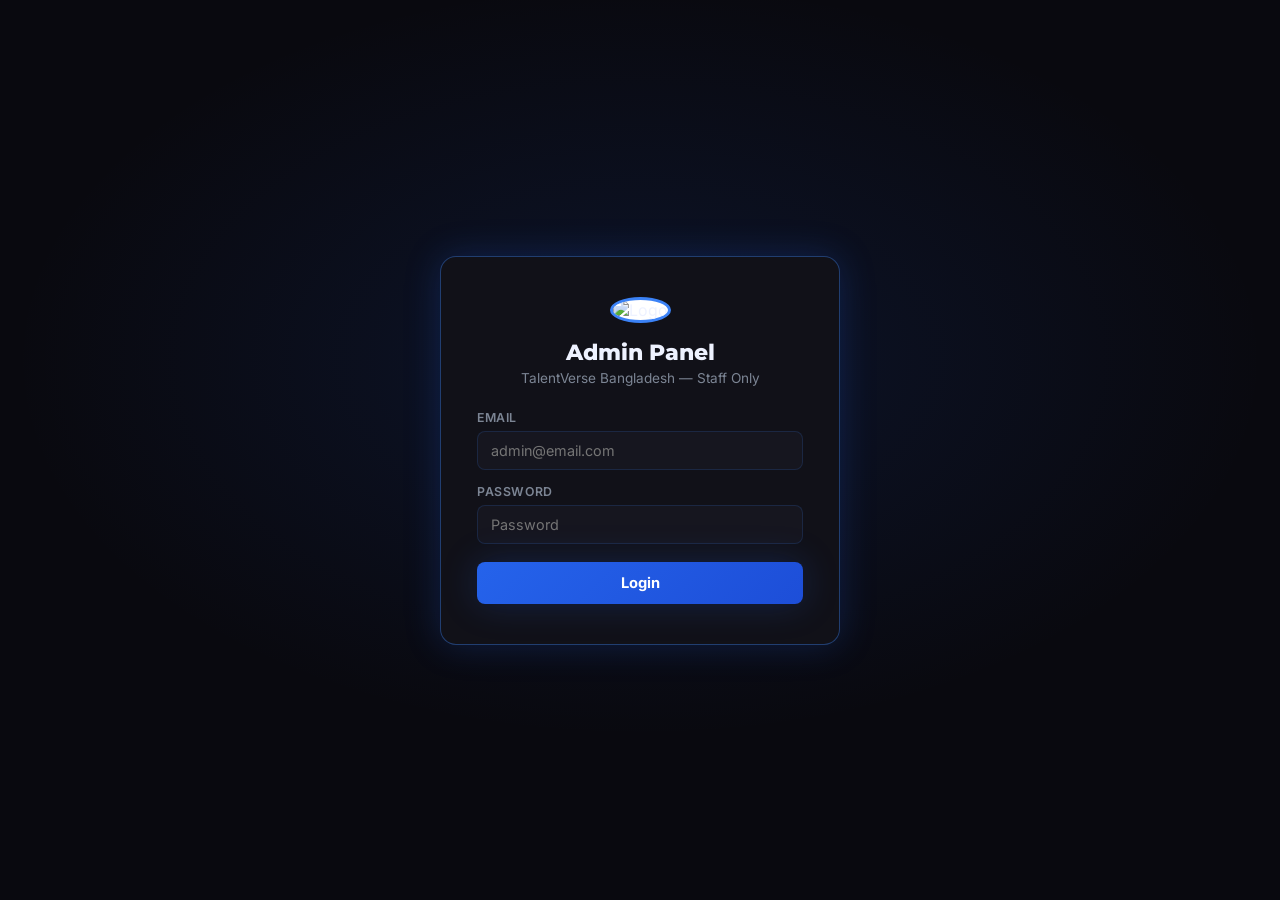
==== commit 7666d6bf: "Update admin.html" ====
--- a/admin.html
+++ b/admin.html
@@ -91,12 +91,16 @@
 .fc-btn{background:none;border:1px solid var(--bdr);color:var(--muted);padding:10px 20px;border-radius:8px;font-size:.87rem;font-weight:600;cursor:pointer;transition:background .15s}
 .fc-btn:hover{background:rgba(255,255,255,.04);color:var(--txt)}
 .fs-btn{background:linear-gradient(135deg,var(--blue),var(--blue-dk));color:#fff;border:none;padding:10px 26px;border-radius:8px;font-size:.87rem;font-weight:700;cursor:pointer}
+.fs-btn:disabled{opacity:.6;cursor:not-allowed}
 .up-area{border:2px dashed var(--bdr2);border-radius:9px;padding:22px;text-align:center;cursor:pointer;transition:background .2s,border-color .2s;background:rgba(59,130,246,.03)}
 .up-area:hover{background:rgba(59,130,246,.07);border-color:var(--blue-br)}
 .up-area .up-ico{font-size:2rem;margin-bottom:6px}
 .up-area p{font-size:.82rem;color:var(--muted)}
 .up-prev{margin-top:12px}
 .up-prev img,.up-prev video{max-height:110px;border-radius:7px;border:1px solid var(--bdr)}
+.chk-wrap{display:flex;align-items:center;gap:8px;padding:12px;background:rgba(37,99,235,.05);border:1px solid var(--bdr);border-radius:8px}
+.chk-wrap input[type="checkbox"]{width:18px;height:18px;cursor:pointer;accent-color:var(--blue-br)}
+.chk-wrap label{margin:0;font-size:.85rem;color:var(--txt);cursor:pointer}
 @media(max-width:700px){
   .adm-sb{position:fixed;left:0;top:0;bottom:0;z-index:4002;transform:translateX(-100%);width:220px}
   .adm-sb.open{transform:translateX(0)}
@@ -117,23 +121,19 @@
       <img src="logo.jpg" alt="Logo">
       <h2>Admin Panel</h2>
       <p class="ls">TalentVerse Bangladesh — Staff Only</p>
-      <label class="lbl">USERNAME</label>
-      <input class="inp" type="text" id="lu" placeholder="Username"
+      <label class="lbl">EMAIL</label>
+      <input class="inp" type="email" id="lu" placeholder="admin@email.com"
         onkeydown="if(event.key==='Enter')doLogin()">
       <label class="lbl">PASSWORD</label>
       <input class="inp" type="password" id="lp" placeholder="Password"
         onkeydown="if(event.key==='Enter')doLogin()">
-      <div class="login-err" id="lerr">Incorrect username or password.</div>
-      <button class="btn-pri" style="width:100%;margin-top:4px;" onclick="doLogin()">
-        Login
-      </button>
+      <div class="login-err" id="lerr">Incorrect email or password.</div>
+      <button class="btn-pri" style="width:100%;margin-top:4px;" onclick="doLogin()">Login</button>
     </div>
   </div>
 
   <!-- SHELL -->
   <div class="adm-shell" id="adm-shell" style="display:none;">
-
-    <!-- Sidebar Overlay -->
     <div class="sb-overlay" id="sb-ov" onclick="closeSidebar()"></div>
 
     <!-- Sidebar -->
@@ -144,26 +144,20 @@
       </div>
       <nav class="adm-nav">
         <div class="adm-ns">Overview</div>
-        <button class="adm-nb active" data-sec="dash" onclick="goSec(this)">
-          <span class="ico">📊</span>Dashboard
-        </button>
+        <button class="adm-nb active" data-sec="dash" onclick="goSec(this)"><span class="ico">📊</span>Dashboard</button>
+        
         <div class="adm-ns">Content</div>
-        <button class="adm-nb" data-sec="home-ed" onclick="goSec(this)">
-          <span class="ico">🏠</span>Home Page
-        </button>
-        <button class="adm-nb" data-sec="olymp-adm" onclick="goSec(this)">
-          <span class="ico">🏆</span>Olympiads
-        </button>
-        <button class="adm-nb" data-sec="gal-adm" onclick="goSec(this)">
-          <span class="ico">📷</span>Gallery
-        </button>
-        <button class="adm-nb" data-sec="news-adm" onclick="goSec(this)">
-          <span class="ico">📰</span>News
-        </button>
+        <button class="adm-nb" data-sec="home-ed" onclick="goSec(this)"><span class="ico">🏠</span>Home Page</button>
+        <button class="adm-nb" data-sec="olymp-adm" onclick="goSec(this)"><span class="ico">🏆</span>Olympiads</button>
+        <button class="adm-nb" data-sec="gal-adm" onclick="goSec(this)"><span class="ico">📷</span>Gallery</button>
+        <button class="adm-nb" data-sec="news-adm" onclick="goSec(this)"><span class="ico">📰</span>News</button>
+        
+        <div class="adm-ns">Inbox</div>
+        <button class="adm-nb" data-sec="msg-adm" onclick="goSec(this)"><span class="ico">✉️</span>Messages</button>
+        <button class="adm-nb" data-sec="reg-adm" onclick="goSec(this)"><span class="ico">📝</span>Registrations</button>
+        
         <div class="adm-ns">Settings</div>
-        <button class="adm-nb" data-sec="set-adm" onclick="goSec(this)">
-          <span class="ico">⚙️</span>Settings
-        </button>
+        <button class="adm-nb" data-sec="set-adm" onclick="goSec(this)"><span class="ico">⚙️</span>Settings</button>
       </nav>
       <div class="adm-sb-footer">
         <button onclick="closeAdmin()">← Site</button>
@@ -173,8 +167,6 @@
 
     <!-- Main -->
     <div class="adm-main">
-
-      <!-- Topbar -->
       <div class="adm-topbar" id="adm-topbar">
         <button class="menu-toggle-btn" onclick="openSidebar()">☰</button>
         <span class="adm-page-title" id="adm-ptitle">Dashboard</span>
@@ -186,13 +178,7 @@
         <div class="stats-row" id="db-stats"></div>
         <div class="tbl-wrap">
           <table class="tbl">
-            <thead>
-              <tr>
-                <th>Recent Olympiads</th>
-                <th>Status</th>
-                <th>Date</th>
-              </tr>
-            </thead>
+            <thead><tr><th>Recent Olympiads</th><th>Status</th><th>Date</th></tr></thead>
             <tbody id="db-recent"></tbody>
           </table>
         </div>
@@ -202,25 +188,25 @@
       <div class="adm-sec" id="home-ed">
         <div class="he-grid">
           <div>
-            <div class="fg"><label>Hero Badge Text</label><input class="fi" id="he-badge" placeholder="Bangladesh's Premier Olympiad Hub"></div>
-            <div class="fg"><label>Hero Title — wrap blue text in [brackets]</label><input class="fi" id="he-title" placeholder="Where [Talent] Meets Opportunity"></div>
+            <div class="fg"><label>Hero Badge Text</label><input class="fi" id="he-badge"></div>
+            <div class="fg"><label>Hero Title — wrap blue text in [brackets]</label><input class="fi" id="he-title"></div>
             <div class="fg"><label>Hero Subtitle</label><textarea class="fi" id="he-sub"></textarea></div>
-            <div class="fg"><label>Button 1 Text</label><input class="fi" id="he-b1" placeholder="Explore Olympiads"></div>
-            <div class="fg"><label>Button 2 Text</label><input class="fi" id="he-b2" placeholder="Learn More"></div>
+            <div class="fg"><label>Button 1 Text</label><input class="fi" id="he-b1"></div>
+            <div class="fg"><label>Button 2 Text</label><input class="fi" id="he-b2"></div>
             <div class="fg"><label>Olympiads Section Description</label><textarea class="fi" id="he-odesc"></textarea></div>
           </div>
           <div>
-            <div class="fg"><label>Stat 1 Number</label><input class="fi" id="he-s1n" placeholder="50+"></div>
-            <div class="fg"><label>Stat 1 Label</label><input class="fi" id="he-s1l" placeholder="Olympiads Listed"></div>
-            <div class="fg"><label>Stat 2 Number</label><input class="fi" id="he-s2n" placeholder="10K+"></div>
-            <div class="fg"><label>Stat 2 Label</label><input class="fi" id="he-s2l" placeholder="Students Reached"></div>
-            <div class="fg"><label>Stat 3 Number</label><input class="fi" id="he-s3n" placeholder="64"></div>
-            <div class="fg"><label>Stat 3 Label</label><input class="fi" id="he-s3l" placeholder="Districts Covered"></div>
+            <div class="fg"><label>Stat 1 Number</label><input class="fi" id="he-s1n"></div>
+            <div class="fg"><label>Stat 1 Label</label><input class="fi" id="he-s1l"></div>
+            <div class="fg"><label>Stat 2 Number</label><input class="fi" id="he-s2n"></div>
+            <div class="fg"><label>Stat 2 Label</label><input class="fi" id="he-s2l"></div>
+            <div class="fg"><label>Stat 3 Number</label><input class="fi" id="he-s3n"></div>
+            <div class="fg"><label>Stat 3 Label</label><input class="fi" id="he-s3l"></div>
             <div class="fg"><label>About Quote</label><textarea class="fi" id="he-quote"></textarea></div>
             <div class="fg"><label>Footer Description</label><textarea class="fi" id="he-fdesc"></textarea></div>
-            <div class="fg"><label>Footer Email</label><input class="fi" id="he-femail" placeholder="info@talentversebd.org"></div>
-            <div class="fg"><label>Footer Phone</label><input class="fi" id="he-fphone" placeholder="+880 1700-000000"></div>
-            <div class="fg"><label>Footer Address</label><input class="fi" id="he-faddr" placeholder="Dhaka, Bangladesh"></div>
+            <div class="fg"><label>Footer Email</label><input class="fi" id="he-femail"></div>
+            <div class="fg"><label>Footer Phone</label><input class="fi" id="he-fphone"></div>
+            <div class="fg"><label>Footer Address</label><input class="fi" id="he-faddr"></div>
           </div>
         </div>
       </div>
@@ -229,16 +215,7 @@
       <div class="adm-sec" id="olymp-adm">
         <div class="tbl-wrap">
           <table class="tbl">
-            <thead>
-              <tr>
-                <th>Image</th>
-                <th>Title</th>
-                <th>Category</th>
-                <th>Date</th>
-                <th>Status</th>
-                <th>Actions</th>
-              </tr>
-            </thead>
+            <thead><tr><th>Image</th><th>Title</th><th>Category</th><th>Date</th><th>Status</th><th>Actions</th></tr></thead>
             <tbody id="otbl"></tbody>
           </table>
         </div>
@@ -248,14 +225,7 @@
       <div class="adm-sec" id="gal-adm">
         <div class="tbl-wrap">
           <table class="tbl">
-            <thead>
-              <tr>
-                <th>Preview</th>
-                <th>Caption</th>
-                <th>Type</th>
-                <th>Actions</th>
-              </tr>
-            </thead>
+            <thead><tr><th>Preview</th><th>Caption</th><th>Type</th><th>Actions</th></tr></thead>
             <tbody id="gtbl"></tbody>
           </table>
         </div>
@@ -265,14 +235,28 @@
       <div class="adm-sec" id="news-adm">
         <div class="tbl-wrap">
           <table class="tbl">
-            <thead>
-              <tr>
-                <th>Headline</th>
-                <th>Date</th>
-                <th>Actions</th>
-              </tr>
-            </thead>
+            <thead><tr><th>Headline</th><th>Date</th><th>Actions</th></tr></thead>
             <tbody id="ntbl"></tbody>
+          </table>
+        </div>
+      </div>
+
+      <!-- MESSAGES -->
+      <div class="adm-sec" id="msg-adm">
+        <div class="tbl-wrap">
+          <table class="tbl">
+            <thead><tr><th>Name</th><th>Email</th><th>Subject</th><th>Date</th><th>Actions</th></tr></thead>
+            <tbody id="mtbl"></tbody>
+          </table>
+        </div>
+      </div>
+
+      <!-- REGISTRATIONS -->
+      <div class="adm-sec" id="reg-adm">
+        <div class="tbl-wrap">
+          <table class="tbl">
+            <thead><tr><th>Name</th><th>Email</th><th>Phone</th><th>Olympiad</th><th>Date</th><th>Actions</th></tr></thead>
+            <tbody id="rtbl"></tbody>
           </table>
         </div>
       </div>
@@ -280,27 +264,19 @@
       <!-- SETTINGS -->
       <div class="adm-sec" id="set-adm">
         <div class="set-wrap">
-          <div class="fg">
-            <label>Admin Username</label>
-            <input class="fi" id="set-u" placeholder="admin">
+          <div class="fg" style="background:rgba(37,99,235,.05);border:1px solid var(--bdr);border-radius:8px;padding:16px;">
+            <label style="color:var(--blue-br);margin-bottom:10px;">Firebase Authentication</label>
+            <p style="color:var(--muted);font-size:.83rem;line-height:1.6;">
+              Admin credentials are managed through Firebase Console. 
+              To change your email or password, please visit Firebase Console → Authentication → Users.
+            </p>
           </div>
-          <div class="fg">
-            <label>New Password (leave blank to keep current)</label>
-            <input class="fi" type="password" id="set-p" placeholder="••••••••">
-          </div>
-          <div class="fg" style="margin-top:20px;padding-top:20px;border-top:1px solid var(--bdr);">
-            <label style="color:#f87171;">Danger Zone</label>
-            <button onclick="resetState()"
-              style="background:rgba(239,68,68,.1);border:1px solid rgba(239,68,68,.3);color:#f87171;padding:10px 18px;border-radius:8px;cursor:pointer;font-size:.85rem;font-weight:600;margin-top:8px;">
-              🗑️ Reset All Data
-            </button>
-          </div>
-        </div>
-      </div>
-
-    </div><!-- adm-main -->
-  </div><!-- adm-shell -->
-</div><!-- admin-wrap -->
+        </div>
+      </div>
+
+    </div>
+  </div>
+</div>
 
 <!-- OLYMPIAD FORM -->
 <div class="fm-ov" id="ofm" onclick="if(event.target===this)closeFM('ofm')">
@@ -315,16 +291,9 @@
       <div class="fg">
         <label>Category</label>
         <select class="fi" id="of-cat">
-          <option>Mathematics</option>
-          <option>Science</option>
-          <option>Physics</option>
-          <option>Chemistry</option>
-          <option>Biology</option>
-          <option>Astronomy</option>
-          <option>Informatics/CS</option>
-          <option>English</option>
-          <option>General Knowledge</option>
-          <option>Other</option>
+          <option>Mathematics</option><option>Science</option><option>Physics</option>
+          <option>Chemistry</option><option>Biology</option><option>Astronomy</option>
+          <option>Informatics/CS</option><option>English</option><option>General Knowledge</option><option>Other</option>
         </select>
       </div>
       <div class="fg">
@@ -341,22 +310,30 @@
       <div class="fg"><label>Registration Deadline</label><input class="fi" type="date" id="of-rd"></div>
     </div>
     <div class="f-row">
-      <div class="fg"><label>Venue</label><input class="fi" id="of-v" placeholder="e.g. Dhaka University"></div>
-      <div class="fg"><label>Prize / Award</label><input class="fi" id="of-pr" placeholder="e.g. BDT 50,000 + Trophy"></div>
+      <div class="fg"><label>Venue</label><input class="fi" id="of-v"></div>
+      <div class="fg"><label>Prize / Award</label><input class="fi" id="of-pr"></div>
     </div>
     <div class="f-row">
-      <div class="fg"><label>Eligibility</label><input class="fi" id="of-el" placeholder="e.g. Class 6–12"></div>
-      <div class="fg"><label>Registration Fee</label><input class="fi" id="of-fe" placeholder="e.g. Free / BDT 200"></div>
-    </div>
-    <div class="fg"><label>Registration Link</label><input class="fi" id="of-rl" placeholder="https://..."></div>
-    <div class="fg"><label>Short Description *</label><textarea class="fi" id="of-ds" placeholder="Brief summary shown on the card..."></textarea></div>
-    <div class="fg"><label>Full Description</label><textarea class="fi" style="min-height:130px" id="of-fd" placeholder="Complete details, rules, schedule..."></textarea></div>
+      <div class="fg"><label>Eligibility</label><input class="fi" id="of-el"></div>
+      <div class="fg"><label>Registration Fee</label><input class="fi" id="of-fe"></div>
+    </div>
+    <div class="fg"><label>External Registration Link (optional)</label><input class="fi" id="of-rl" placeholder="https://..."></div>
+    
     <div class="fg">
-      <label>Cover Image — paste URL or upload</label>
-      <input class="fi" id="of-iu" placeholder="https://..." style="margin-bottom:10px;">
+      <div class="chk-wrap">
+        <input type="checkbox" id="of-reg-enabled">
+        <label for="of-reg-enabled">✅ Enable Registration Form on Site (allow users to register)</label>
+      </div>
+    </div>
+
+    <div class="fg"><label>Short Description *</label><textarea class="fi" id="of-ds"></textarea></div>
+    <div class="fg"><label>Full Description</label><textarea class="fi" style="min-height:130px" id="of-fd"></textarea></div>
+    <div class="fg">
+      <label>Cover Image (Auto-uploads to ImgBB)</label>
+      <input class="fi" id="of-iu" placeholder="Or paste URL here..." style="margin-bottom:10px;">
       <div class="up-area" onclick="document.getElementById('of-if').click()">
         <div class="up-ico">🖼️</div>
-        <p>Tap to upload image from device</p>
+        <p>Tap to upload image (auto-upload to cloud)</p>
         <input type="file" id="of-if" accept="image/*" style="display:none" onchange="prevOImg(this)">
       </div>
       <div class="up-prev" id="of-iprev"></div>
@@ -376,7 +353,7 @@
       <button onclick="closeFM('gfm')">✕</button>
     </div>
     <input type="hidden" id="gf-eid">
-    <div class="fg"><label>Caption</label><input class="fi" id="gf-cap" placeholder="Describe this photo/video..."></div>
+    <div class="fg"><label>Caption</label><input class="fi" id="gf-cap"></div>
     <div class="fg">
       <label>Type</label>
       <select class="fi" id="gf-type">
@@ -386,10 +363,10 @@
     </div>
     <div class="fg"><label>URL (or upload below)</label><input class="fi" id="gf-url" placeholder="https://..."></div>
     <div class="fg">
-      <label>Upload File</label>
+      <label>Upload File (Auto-uploads to ImgBB for images)</label>
       <div class="up-area" onclick="document.getElementById('gf-file').click()">
         <div class="up-ico">📁</div>
-        <p>Tap to upload image or video from device</p>
+        <p>Tap to upload image or video</p>
         <input type="file" id="gf-file" accept="image/*,video/*" style="display:none" onchange="prevGFile(this)">
       </div>
       <div class="up-prev" id="gf-prev"></div>
@@ -409,9 +386,9 @@
       <button onclick="closeFM('nfm')">✕</button>
     </div>
     <input type="hidden" id="nf-eid">
-    <div class="fg"><label>Headline *</label><input class="fi" id="nf-t" placeholder="News headline..."></div>
+    <div class="fg"><label>Headline *</label><input class="fi" id="nf-t"></div>
     <div class="fg"><label>Date</label><input class="fi" type="date" id="nf-d"></div>
-    <div class="fg"><label>Body *</label><textarea class="fi" style="min-height:120px" id="nf-b" placeholder="Full news content..."></textarea></div>
+    <div class="fg"><label>Body *</label><textarea class="fi" style="min-height:120px" id="nf-b"></textarea></div>
     <div class="fm-foot">
       <button class="fc-btn" onclick="closeFM('nfm')">Cancel</button>
       <button class="fs-btn" onclick="saveNews()">Save News</button>
@@ -425,16 +402,15 @@
   <span class="toast-msg" id="t-msg"></span>
 </div>
 
-<!-- SCRIPTS -->
+<!-- Firebase & EmailJS -->
+<script type="module" src="firebase-config.js"></script>
+<script src="https://cdn.jsdelivr.net/npm/@emailjs/browser@4/dist/email.min.js"></script>
+
+<!-- Site Scripts -->
 <script src="data.js"></script>
 <script src="render.js"></script>
 <script src="admin.js"></script>
 <script src="main.js"></script>
-<script>
-  document.addEventListener('DOMContentLoaded', () => {
-    checkAdminAuth();
-  });
-</script>
 
 </body>
 </html>
